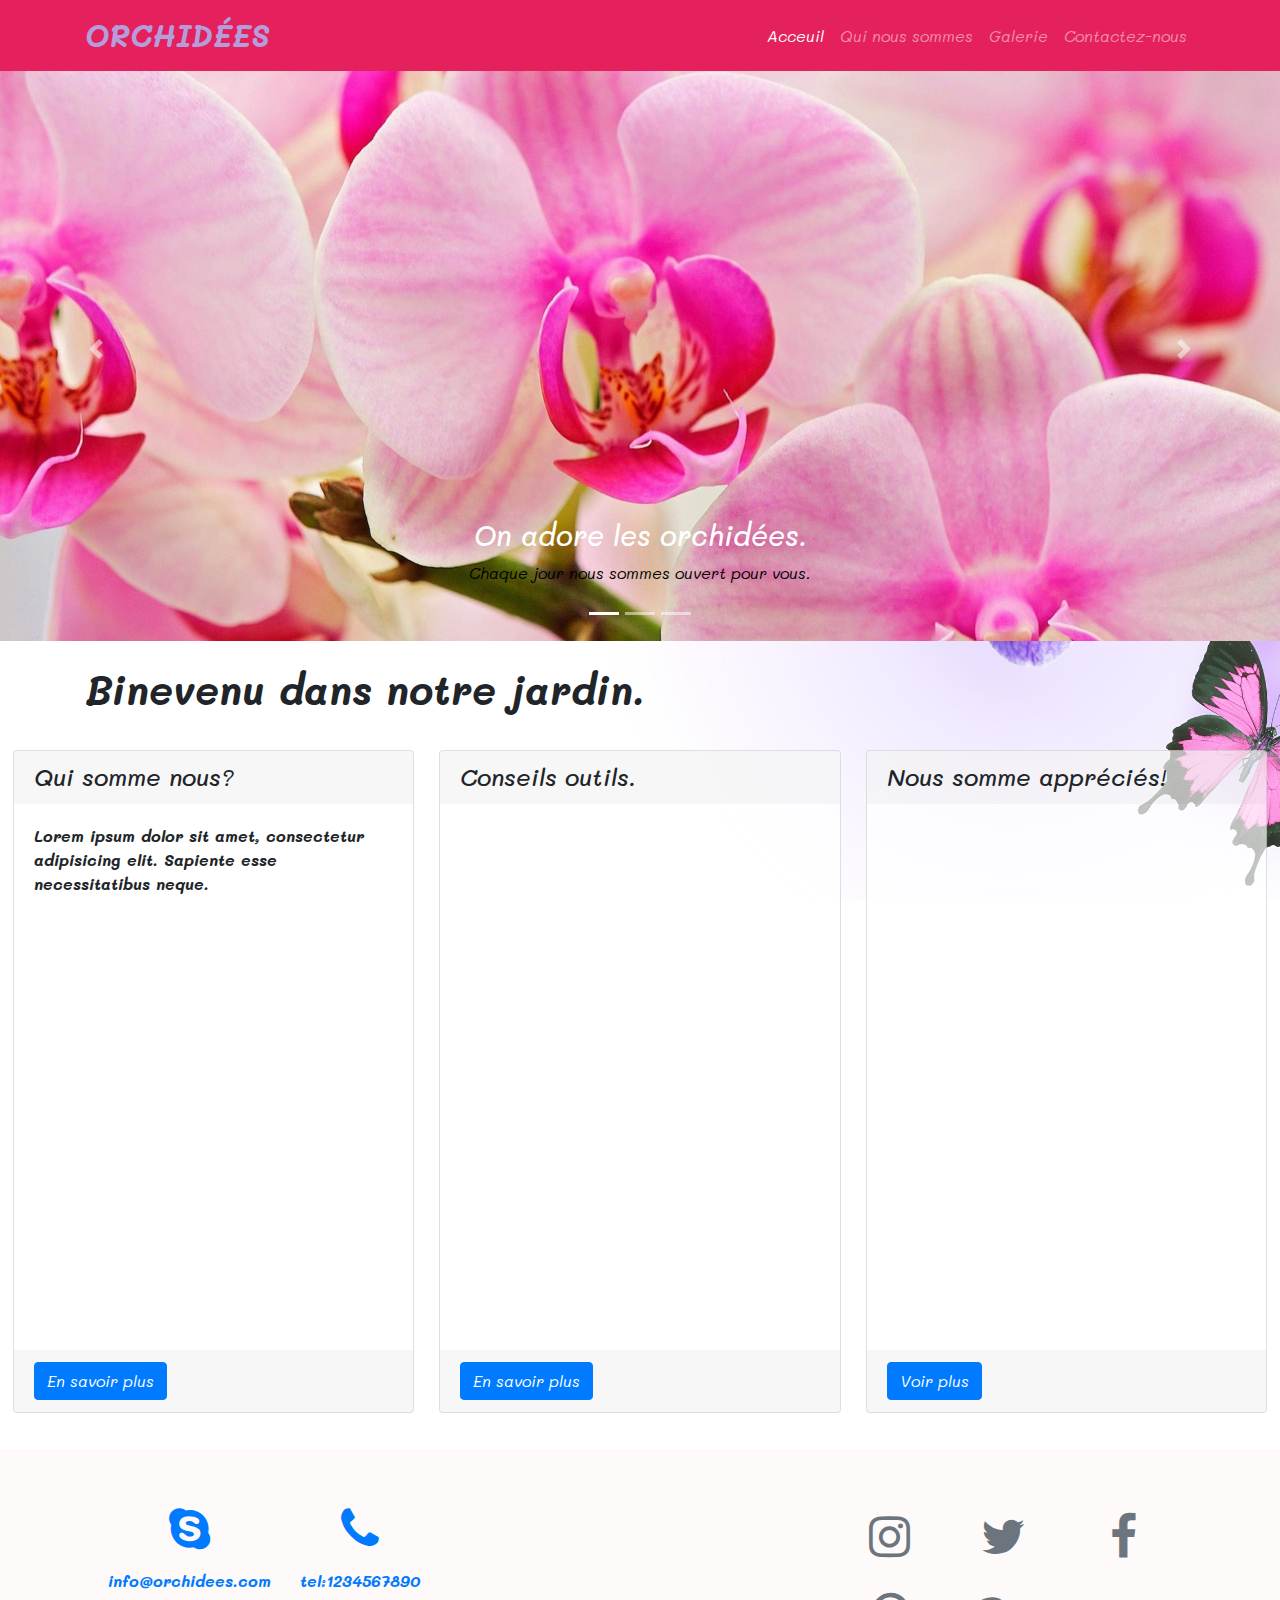
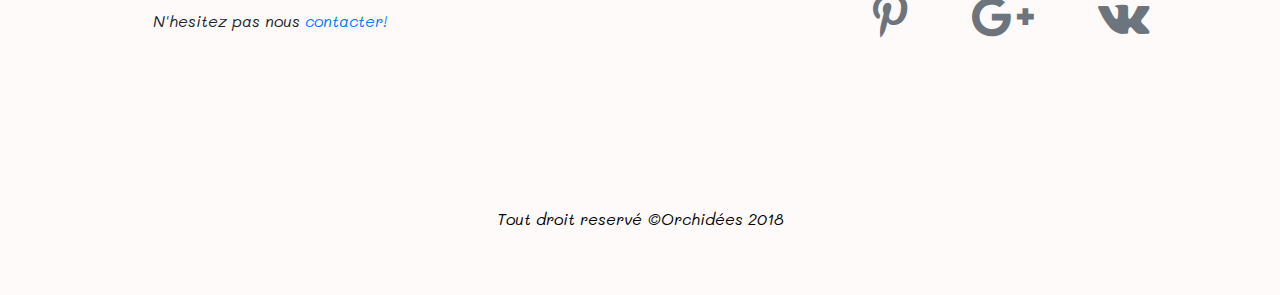
==== index.html @ 9799e20a "ajoute le footer" ====
<!DOCTYPE html>
<html>

<head>
    <meta charset="utf-8" />
    <meta http-equiv="X-UA-Compatible" content="IE=edge">
    <meta name="viewport" content="width=device-width, initial-scale=1">
    <title>Acceuil</title>
    <link rel="shortcut icon" href="images/icon_orchidee.png" type="image/x-icon" />
    <link rel="stylesheet" type="text/css" media="screen" href="libraries/bootstrap/css/bootstrap.min.css">
    <link href="https://fonts.googleapis.com/css?family=Mali" rel="stylesheet">
    <link rel="stylesheet" href="https://cdnjs.cloudflare.com/ajax/libs/font-awesome/4.7.0/css/font-awesome.min.css">
    <link rel="stylesheet" type="text/css" media="screen" href="style/main.css" />
    <!-- Bootstrap core JavaScript -->
    <script src="libraries/jquery/jquery.min.js"></script>
    <script src="libraries/bootstrap/js/bootstrap.bundle.min.js"></script>
</head>

<body>
<!-- menu -->
<nav class="navbar fixed-top navbar-expand-lg navbar-dark fixed-top main-menu">
    <div class="container">
        <a class="navbar-brand" href="index.html"><em><strong class="logo orchidees-color-text">ORCHIDÉES</strong></em></a>
        <button class="navbar-toggler navbar-toggler-right" type="button" data-toggle="collapse" data-target="#navbarResponsive"
                aria-controls="navbarResponsive" aria-expanded="false" aria-label="Toggle navigation">
            <span class="navbar-toggler-icon"></span>
        </button>
        <div class="collapse navbar-collapse" id="navbarResponsive">
            <ul class="navbar-nav ml-auto">
                <li class="nav-item">
                    <a class="nav-link active" href="index.html" title="Acceuil">Acceuil</a>
                </li>
                <li class="nav-item">
                    <a class="nav-link" href="about.html" title="Qui nous sommes">Qui nous sommes</a>
                </li>
                <li class="nav-item">
                    <a class="nav-link" href="portofolio.html" title="Galerie">Galerie</a>
                </li>
                <li class="nav-item">
                    <a class="nav-link" href="contactus.html" title="Contactez-nous">Contactez-nous</a>
                </li>
            </ul>
        </div>
    </div>
</nav>

<header>
    <div id="carouselExampleIndicators" class="carousel slide" data-ride="carousel">
        <ol class="carousel-indicators">
            <li data-target="#carouselExampleIndicators" data-slide-to="0" class="active"></li>
            <li data-target="#carouselExampleIndicators" data-slide-to="1"></li>
            <li data-target="#carouselExampleIndicators" data-slide-to="2"></li>
        </ol>
        <div class="carousel-inner" role="listbox">
            <!-- Slide One - Set the background image for this slide in the line below -->
            <div class="carousel-item active" style="background-image: url('images/carousel_1.jpg')">
                <div class="carousel-caption d-none d-md-block">
                    <h3>On adore les orchidées.</h3>
                    <p class="black-text">Chaque jour nous sommes ouvert pour vous.</p>
                </div>
            </div>
            <!-- Slide Two - Set the background image for this slide in the line below -->
            <div class="carousel-item" style="background-image: url('images/carousel_2.jpg')">
                <div class="carousel-caption d-none d-md-block">
                    <h3>On adore le blanc.</h3>
                    <p class="black-text">Pour la sagesse.</p>
                </div>
            </div>
            <!-- Slide Three - Set the background image for this slide in the line below -->
            <div class="carousel-item" style="background-image: url('images/carousel_3.jpg')">
                <div class="carousel-caption d-none d-md-block">
                    <h3>On adore les couleurs</h3>
                    <p class="black-text">On aime nos clients.</p>
                </div>
            </div>
        </div>
        <a class="carousel-control-prev" href="#carouselExampleIndicators" role="button" data-slide="prev">
            <span class="carousel-control-prev-icon" aria-hidden="true"></span>
            <span class="sr-only">Retourner</span>
        </a>
        <a class="carousel-control-next" href="#carouselExampleIndicators" role="button" data-slide="next">
            <span class="carousel-control-next-icon" aria-hidden="true"></span>
            <span class="sr-only">Avancer</span>
        </a>
    </div>
</header>

<!-- Page Content -->
<div class="container">
    <h1 class="my-4"><strong>Binevenu dans notre jardin.</strong></h1>
</div>

<div class="row-container">
    <div class="col-xs-12 col-md-4 padding-1">
        <div class="card h-100">
            <h4 class="card-header border-0">Qui somme nous?</h4>
            <div class="card-body">
                <p class="card-text">Lorem ipsum dolor sit amet, consectetur adipisicing elit. Sapiente esse
                    necessitatibus neque.</p>
            </div>
            <div class="card-footer border-0">
                <a href="/about.html" class="btn btn-primary" title="En savoir plus">En savoir plus</a>
            </div>
        </div>
    </div>
    <div class="col-xs-12 col-md-4 padding-1">
        <div class="card h-100">
            <h4 class="card-header border-0">Conseils outils.</h4>
            <div class="card-body">

            </div>
            <div class="card-footer border-0">
                <a href="/contacus.html" class="btn btn-primary" title="En savoir plus">En savoir plus</a>
            </div>
        </div>
    </div>
    <div class="col-xs-12 col-md-4 padding-1">
        <div class="card h-100">
            <h4 class="card-header border-0">Nous somme appréciés!</h4>
            <div class="card-body facebook-post-containern">
                <iframe src="https://www.facebook.com/plugins/page.php?href=https%3A%2F%2Fwww.facebook.com%2Fisimtl&tabs=timeline&width=340&height=500&small_header=false&adapt_container_width=true&hide_cover=false&show_facepile=true&appId=256505721730609"
                        width="340" height="500" style="border:none;overflow:hidden" scrolling="no" frameborder="0"
                        allowTransparency="true" allow="encrypted-media"></iframe>
            </div>
            <div class="card-footer border-0">
                <a href="https://www.facebook.com/isimtl" class="btn btn-primary" target="_blank" title="Lien vers facebook.com ISI">Voir
                    plus</a>
            </div>
        </div>
    </div>
</div>

<br />

<!-- Footer -->
<footer class="py-5">
    <div class="container">
        <div class="row-container">
            <div class="col-xs-12 col-md-4">
                <div class="row m-auto">
                    <table class="w-100 m-auto">
                        <tbody>
                        <tr>
                            <td class="w-50 text-center p-2">
                                <a href="skype:+1234567890?call" title="Appler Skype">
                                    <i class="fa fa-skype fa-3x" aria-hidden="true"></i>
                                    </a>
                            </td>
                            <td class="w-50 text-center p-2">
                                <a href="callto://+1234567890?call" title="1234567890">
                                    <i class="fa fa-phone fa-3x" aria-hidden="true"></i>
                                </a>
                            </td>
                        </tr>
                        <tr>
                            <td class="col-4 text-center p-2">
                                <a href="mailto://info@orchidee.com" title="info@orchidees.com"><strong>info@orchidees.com</strong></a>
                            </td>
                            <td class="col-4 text-center p-2">
                                <a href="callto://+1234567890?call" title="1234567890"><strong>tel:1234567890</strong></a>
                            </td>
                        </tr>
                        <tr>
                            <td class="col-4 text-center p-2" colspan="2">
                                <p>N'hesitez pas nous <a href="/concatcus.html" title="Contactez-nous">contacter!</a></p>
                            </td>
                        </tr>
                        </tbody>
                    </table>
                    </div>
            </div>
            <div class="col-xs-12 col-md-4">
                <div class="col-xs-12">
                    <iframe width="100%" height="300px" frameborder="0" scrolling="no" marginheight="0" marginwidth="0"
                            src="http://maps.google.com/maps?hl=en&amp;ie=UTF8&amp;ll=45.5440916,-95.677068&amp;spn=56.506174,-73.6424363&amp;t=m&amp;z=4&amp;output=embed"></iframe>
                </div>
            </div>
            <div class="col-xs-12 col-md-4">
                <div class="row m-auto">
                    <table class="w-100 m-auto">
                        <tbody>
                        <tr>
                            <td class="w-30 text-center p-3">
                                <a href="#"><i class="fa fa-instagram fa-3x text-secondary" aria-hidden="true"></i></a>
                            </td>
                            <td class="w-30 text-center p-3">
                                <a href="#"><i class="fa fa-twitter fa-3x text-secondary" aria-hidden="true"></i></a>
                            </td>
                            <td class="w-30 text-center p-3">
                                <a href="#"><i class="fa fa-facebook fa-3x text-secondary" aria-hidden="true"></i></a>
                            </td>
                        </tr>
                        <tr>
                            <td class="w-30 text-center p-3">
                                <a href="#"><i class="fa fa-pinterest-p fa-3x text-secondary" aria-hidden="true"></i></a>
                            </td>
                            <td class="w-30 text-center p-3">
                                <a href="#"><i class="fa fa-google-plus fa-3x text-secondary" aria-hidden="true"></i></a>
                            </td>
                            <td class="w-30 text-center p-3">
                                <a href="#"><i class="fa fa-vk fa-3x text-secondary" aria-hidden="true"></i></a>
                            </td>
                        </tr>
                        </tbody>
                    </table>
                </div>
            </div>
            <div class="d-bloc text-center w-100 mt-1">
                <p class="black-text">Tout droit reservé &copy;Orchidées 2018</p>
            </div>

        </div>
    </div>
</footer>


</body>

</html>
---- style/main.css ----
.carousel-item {
	height: 65vh;
	min-height: 300px;
	background: no-repeat center center scroll;
	-webkit-background-size: cover;
	-moz-background-size: cover;
	-o-background-size: cover;
	background-size: cover;
}

.card {
	background-color: rgba(255, 255, 255, 0.69);
	background-clip: border-box;
	font-weight: bold;
	min-height: 400px;
}

.fb-page>span {
	min-height: 350px;
	width: 100% !important;
	height: 100% !important;
}

.fb_iframe_widget iframe {
	width: 100% !important;
	height: 100% !important;
}

/* .facebook-reviews-frame {
    border: none;
    overflow: hidden;
    width: 100%;
    max-height: 100%;
    min-height: 350px;
}

.facebook-post-container {
    position: relative;
    padding-bottom: 56.25%;
    padding-top: 35px;
    height: 0;
    overflow: hidden;
} */

body {
	padding-top: 54px;
	background: url(../images/background.jpg);
	background-repeat: no-repeat;
	background-attachment: fixed;
	background-size: cover;
	font-family: 'Mali', cursive;
	font-style: italic;
}

.logo {
	font-size: 1.5em;
}

.black-text {
	color: rgb(0, 0, 0) !important;
}

.orchidees-color-text {
	color: rgba(181, 156, 218) !important;
}

.main-menu {
	background-color: rgb(228, 32, 93)!important;
}

.menu-gap {
	height: 54px;
	display: block;
	border: 0;
	padding: 0;
}

.row-container {
	display: -ms-flexbox;
	display: flex;
	-ms-flex-wrap: wrap;
	flex-wrap: wrap;
	padding: 0;
	margin: 0;
}

.padding-1 {
	padding: 1%;
}

.padding-2 {
	padding: 2%;
}

.w-100 {
	width: 100%;
}

.h-100 {
	height: 100%;
}

.w-100vw {
	width: 100vw;
}

.h-100vh {
	height: 100vh;
}

footer {
	background: rgb(255, 250, 250);
}

@media (min-width: 992px) {
	body {
		padding-top: 56px;
	}
}

/*
@media(max-width: 760px) {
    .logo {
        font-size: 0.9em;
    }
} */
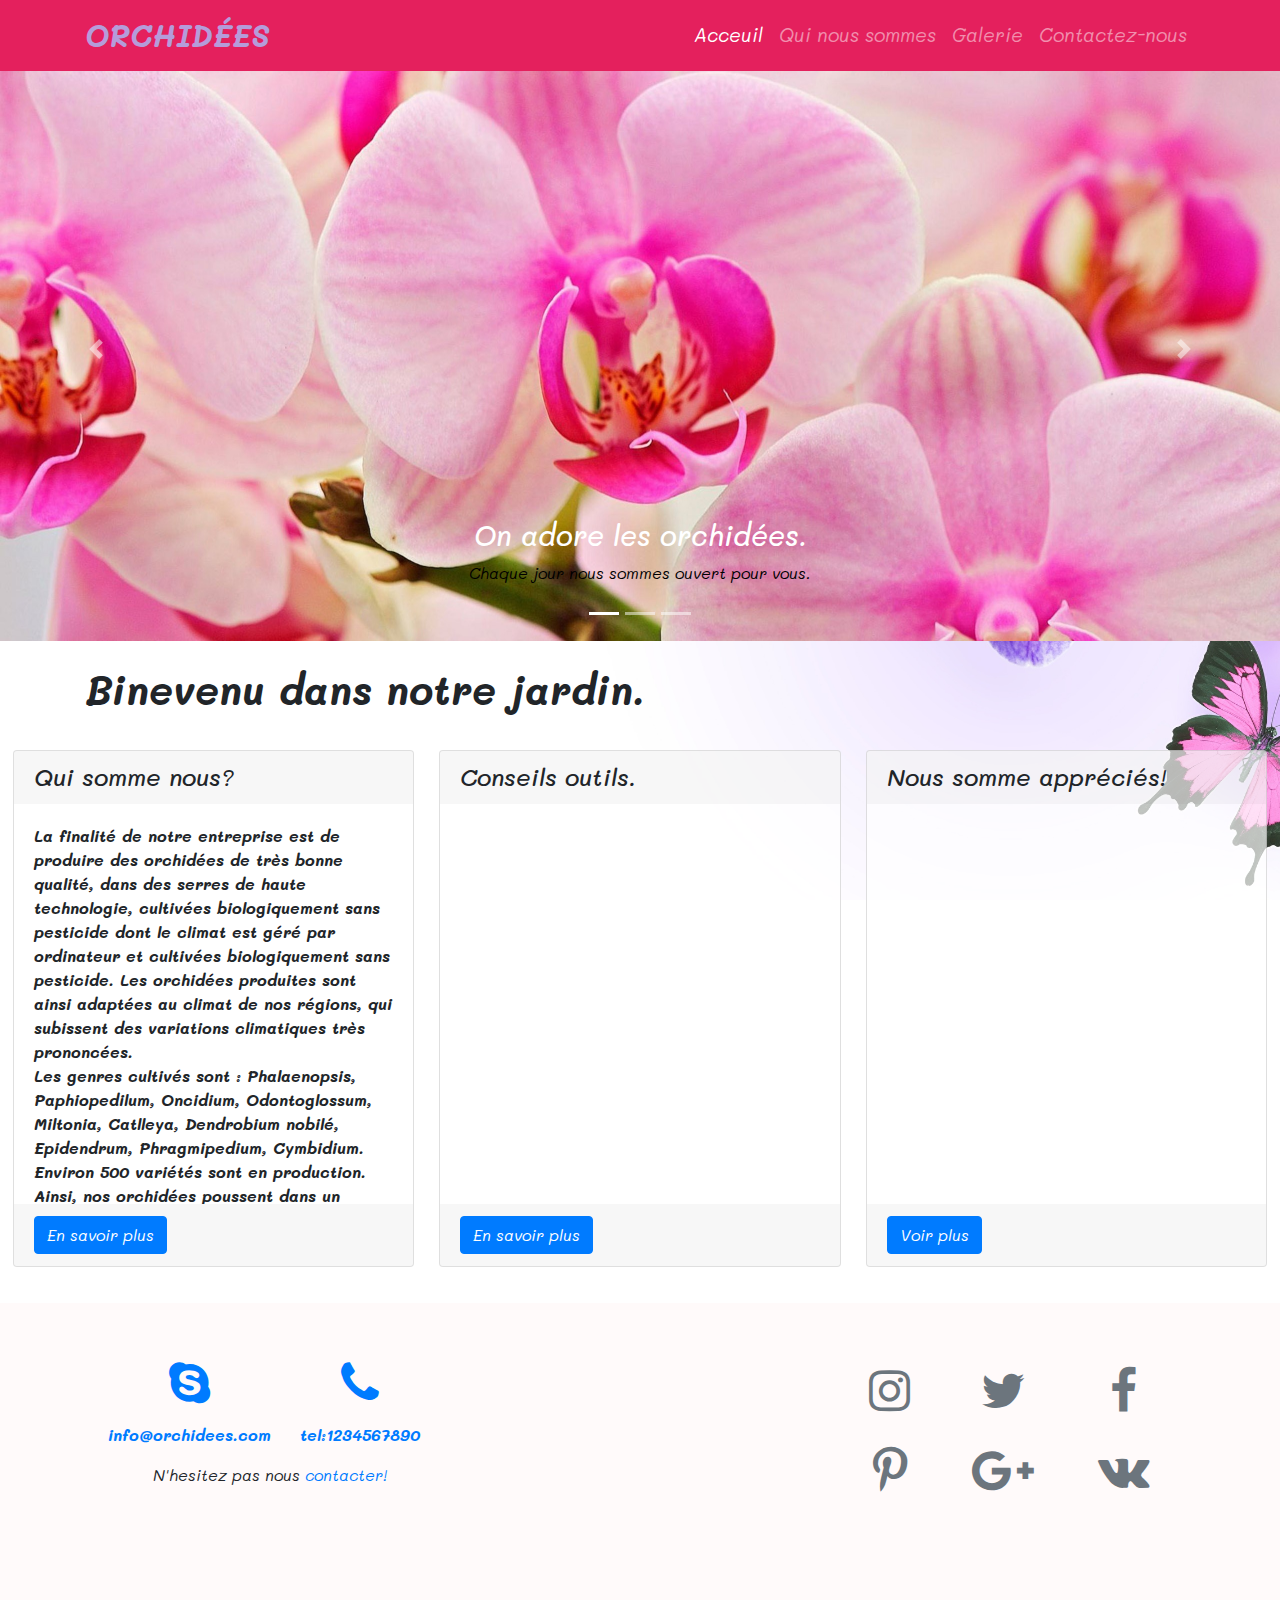
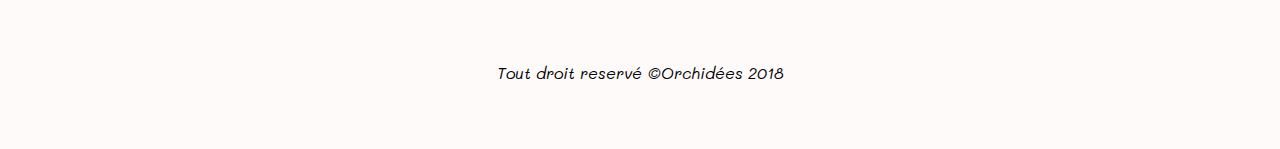
==== commit 76e4071a: "j'ai fixe le qui somme nous et conseils outil" ====
--- a/index.html
+++ b/index.html
@@ -8,8 +8,6 @@
     <title>Acceuil</title>
     <link rel="shortcut icon" href="images/icon_orchidee.png" type="image/x-icon" />
     <link rel="stylesheet" type="text/css" media="screen" href="libraries/bootstrap/css/bootstrap.min.css">
-    <link href="https://fonts.googleapis.com/css?family=Mali" rel="stylesheet">
-    <link rel="stylesheet" href="https://cdnjs.cloudflare.com/ajax/libs/font-awesome/4.7.0/css/font-awesome.min.css">
     <link rel="stylesheet" type="text/css" media="screen" href="style/main.css" />
     <!-- Bootstrap core JavaScript -->
     <script src="libraries/jquery/jquery.min.js"></script>
@@ -95,11 +93,13 @@
         <div class="card h-100">
             <h4 class="card-header border-0">Qui somme nous?</h4>
             <div class="card-body">
-                <p class="card-text">Lorem ipsum dolor sit amet, consectetur adipisicing elit. Sapiente esse
-                    necessitatibus neque.</p>
+                <p class="card-text">La finalité de notre entreprise est de produire des orchidées de très bonne qualité, dans des serres de haute technologie, cultivées biologiquement sans pesticide dont le climat est géré par ordinateur et cultivées biologiquement sans pesticide. Les orchidées produites sont ainsi adaptées au climat de nos régions, qui subissent des variations climatiques très prononcées.
+                    <br> Les genres cultivés sont : Phalaenopsis, Paphiopedilum, Oncidium, Odontoglossum, Miltonia, Catlleya, Dendrobium nobilé, Epidendrum, Phragmipedium, Cymbidium. Environ 500 variétés sont en production.
+                    <br>Ainsi, nos orchidées poussent dans un environnement sain, sans risque d'incommoder les amateurs d'orchidées.
+                    </p>
             </div>
             <div class="card-footer border-0">
-                <a href="/about.html" class="btn btn-primary" title="En savoir plus">En savoir plus</a>
+                <a href="about.html" class="btn btn-primary" title="En savoir plus">En savoir plus</a>
             </div>
         </div>
     </div>
@@ -107,10 +107,21 @@
         <div class="card h-100">
             <h4 class="card-header border-0">Conseils outils.</h4>
             <div class="card-body">
-
+                <div class="embed-responsive embed-responsive-16by9 mb-4">
+                    <iframe class="embed-responsive-item" src="https://www.youtube.com/watch?v=PMBYLusTFUI"
+                            allowfullscreen></iframe>
+            </div>
+                <div class="embed-responsive embed-responsive-16by9 mb-4">
+                <iframe class="embed-responsive-item" src="https://www.youtube.com/watch?v=7MwNvrkUzQ8"
+                        allowfullscreen></iframe>
+            </div>
+                <div class="embed-responsive embed-responsive-16by9 mb-4">
+                <iframe class="embed-responsive-item" src="https://www.youtube.com/watch?v=1MWnPilJ0kM"
+                        allowfullscreen></iframe>
+            </div>
             </div>
             <div class="card-footer border-0">
-                <a href="/contacus.html" class="btn btn-primary" title="En savoir plus">En savoir plus</a>
+                <a href="contactus.html" class="btn btn-primary" title="En savoir plus">En savoir plus</a>
             </div>
         </div>
     </div>
--- a/style/main.css
+++ b/style/main.css
@@ -1,3 +1,5 @@
+@import url(https://fonts.googleapis.com/css?family=Mali);
+@import url(https://cdnjs.cloudflare.com/ajax/libs/font-awesome/4.7.0/css/font-awesome.min.css);
 .carousel-item {
 	height: 65vh;
 	min-height: 300px;
@@ -14,17 +16,11 @@
 	font-weight: bold;
 	min-height: 400px;
 }
-
-.fb-page>span {
-	min-height: 350px;
-	width: 100% !important;
-	height: 100% !important;
+.card-body {
+    max-height: 400px;
+    overflow: scroll;
 }
 
-.fb_iframe_widget iframe {
-	width: 100% !important;
-	height: 100% !important;
-}
 
 /* .facebook-reviews-frame {
     border: none;
@@ -61,7 +57,7 @@
 }
 
 .orchidees-color-text {
-	color: rgba(181, 156, 218) !important;
+	color: rgba(181, 156, 218 ) !important;
 }
 
 .main-menu {
@@ -107,6 +103,13 @@
 .h-100vh {
 	height: 100vh;
 }
+.nav-link {
+    font-size: 1.2rem;
+}
+
+.overflow-auto {
+    overflow: auto;
+}
 
 footer {
 	background: rgb(255, 250, 250);
@@ -117,10 +120,19 @@
 		padding-top: 56px;
 	}
 }
+@media(max-width: 760px) {
+    .nav-link {
+        font-size: 1.4rem;
+    }
+}
+/*page de portofolio*/
+.portfolio-item {
+    margin-bottom: 30px;
+}
 
-/*
-@media(max-width: 760px) {
-    .logo {
-        font-size: 0.9em;
-    }
-} */+.portfolio-item img {
+    height: 200px;
+}
+
+
+
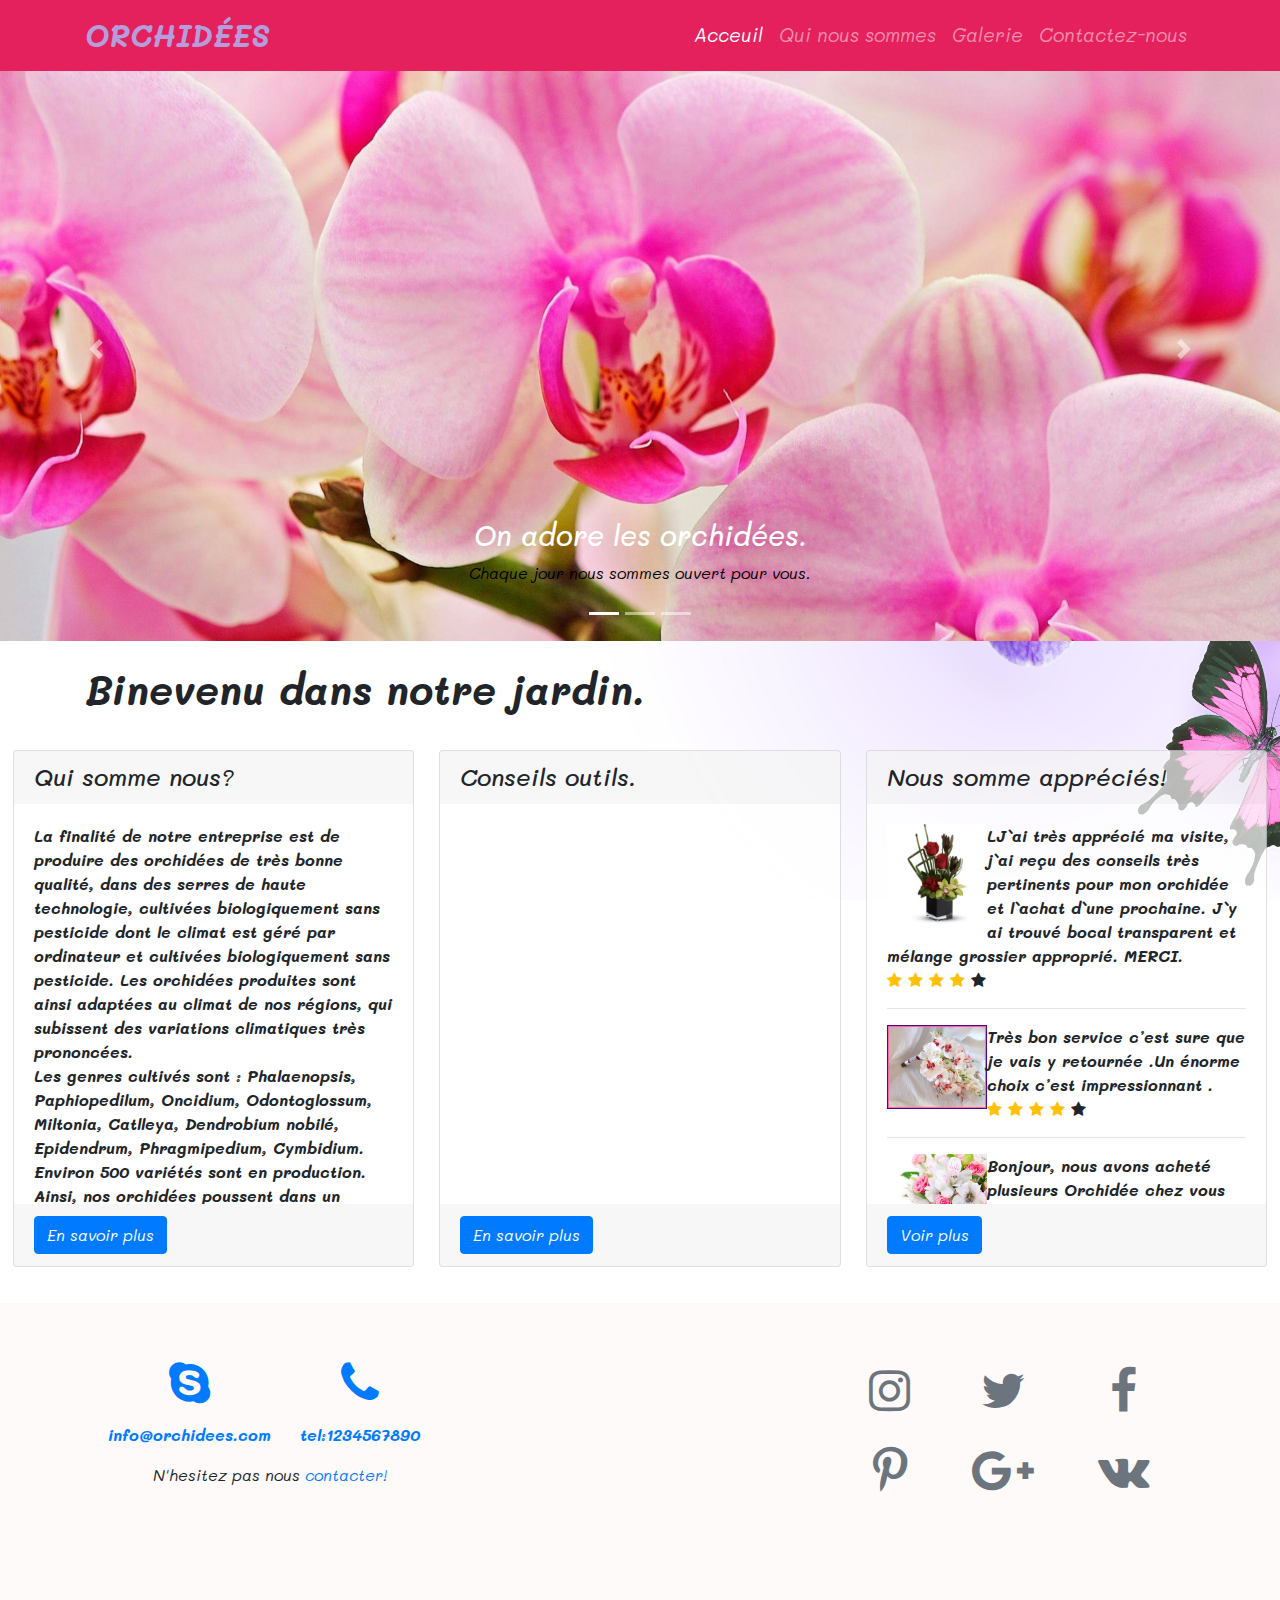
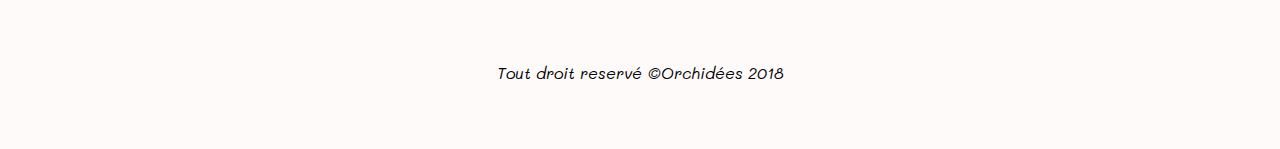
==== commit 2167b423: "j'ai ajoute dans le index nous somme apprecies" ====
--- a/index.html
+++ b/index.html
@@ -2,13 +2,13 @@
 <html>
 
 <head>
-    <meta charset="utf-8" />
+    <meta charset="utf-8"/>
     <meta http-equiv="X-UA-Compatible" content="IE=edge">
     <meta name="viewport" content="width=device-width, initial-scale=1">
     <title>Acceuil</title>
-    <link rel="shortcut icon" href="images/icon_orchidee.png" type="image/x-icon" />
+    <link rel="shortcut icon" href="images/icon_orchidee.png" type="image/x-icon"/>
     <link rel="stylesheet" type="text/css" media="screen" href="libraries/bootstrap/css/bootstrap.min.css">
-    <link rel="stylesheet" type="text/css" media="screen" href="style/main.css" />
+    <link rel="stylesheet" type="text/css" media="screen" href="style/main.css"/>
     <!-- Bootstrap core JavaScript -->
     <script src="libraries/jquery/jquery.min.js"></script>
     <script src="libraries/bootstrap/js/bootstrap.bundle.min.js"></script>
@@ -19,7 +19,8 @@
 <nav class="navbar fixed-top navbar-expand-lg navbar-dark fixed-top main-menu">
     <div class="container">
         <a class="navbar-brand" href="index.html"><em><strong class="logo orchidees-color-text">ORCHIDÉES</strong></em></a>
-        <button class="navbar-toggler navbar-toggler-right" type="button" data-toggle="collapse" data-target="#navbarResponsive"
+        <button class="navbar-toggler navbar-toggler-right" type="button" data-toggle="collapse"
+                data-target="#navbarResponsive"
                 aria-controls="navbarResponsive" aria-expanded="false" aria-label="Toggle navigation">
             <span class="navbar-toggler-icon"></span>
         </button>
@@ -93,10 +94,17 @@
         <div class="card h-100">
             <h4 class="card-header border-0">Qui somme nous?</h4>
             <div class="card-body">
-                <p class="card-text">La finalité de notre entreprise est de produire des orchidées de très bonne qualité, dans des serres de haute technologie, cultivées biologiquement sans pesticide dont le climat est géré par ordinateur et cultivées biologiquement sans pesticide. Les orchidées produites sont ainsi adaptées au climat de nos régions, qui subissent des variations climatiques très prononcées.
-                    <br> Les genres cultivés sont : Phalaenopsis, Paphiopedilum, Oncidium, Odontoglossum, Miltonia, Catlleya, Dendrobium nobilé, Epidendrum, Phragmipedium, Cymbidium. Environ 500 variétés sont en production.
-                    <br>Ainsi, nos orchidées poussent dans un environnement sain, sans risque d'incommoder les amateurs d'orchidées.
-                    </p>
+                <p class="card-text">La finalité de notre entreprise est de produire des orchidées de très bonne
+                    qualité, dans des serres de haute technologie, cultivées biologiquement sans pesticide dont le
+                    climat est géré par ordinateur et cultivées biologiquement sans pesticide. Les orchidées produites
+                    sont ainsi adaptées au climat de nos régions, qui subissent des variations climatiques très
+                    prononcées.
+                    <br> Les genres cultivés sont : Phalaenopsis, Paphiopedilum, Oncidium, Odontoglossum, Miltonia,
+                    Catlleya, Dendrobium nobilé, Epidendrum, Phragmipedium, Cymbidium. Environ 500 variétés sont en
+                    production.
+                    <br>Ainsi, nos orchidées poussent dans un environnement sain, sans risque d'incommoder les amateurs
+                    d'orchidées.
+                </p>
             </div>
             <div class="card-footer border-0">
                 <a href="about.html" class="btn btn-primary" title="En savoir plus">En savoir plus</a>
@@ -110,15 +118,15 @@
                 <div class="embed-responsive embed-responsive-16by9 mb-4">
                     <iframe class="embed-responsive-item" src="https://www.youtube.com/watch?v=PMBYLusTFUI"
                             allowfullscreen></iframe>
-            </div>
+                </div>
                 <div class="embed-responsive embed-responsive-16by9 mb-4">
-                <iframe class="embed-responsive-item" src="https://www.youtube.com/watch?v=7MwNvrkUzQ8"
-                        allowfullscreen></iframe>
-            </div>
+                    <iframe class="embed-responsive-item" src="https://www.youtube.com/watch?v=7MwNvrkUzQ8"
+                            allowfullscreen></iframe>
+                </div>
                 <div class="embed-responsive embed-responsive-16by9 mb-4">
-                <iframe class="embed-responsive-item" src="https://www.youtube.com/watch?v=1MWnPilJ0kM"
-                        allowfullscreen></iframe>
-            </div>
+                    <iframe class="embed-responsive-item" src="https://www.youtube.com/watch?v=1MWnPilJ0kM"
+                            allowfullscreen></iframe>
+                </div>
             </div>
             <div class="card-footer border-0">
                 <a href="contactus.html" class="btn btn-primary" title="En savoir plus">En savoir plus</a>
@@ -129,19 +137,110 @@
         <div class="card h-100">
             <h4 class="card-header border-0">Nous somme appréciés!</h4>
             <div class="card-body facebook-post-containern">
-                <iframe src="https://www.facebook.com/plugins/page.php?href=https%3A%2F%2Fwww.facebook.com%2Fisimtl&tabs=timeline&width=340&height=500&small_header=false&adapt_container_width=true&hide_cover=false&show_facepile=true&appId=256505721730609"
-                        width="340" height="500" style="border:none;overflow:hidden" scrolling="no" frameborder="0"
-                        allowTransparency="true" allow="encrypted-media"></iframe>
+                <p>
+                    <img class="float-left" src="images/project_12.jpg" width="100">
+                    LJ`ai très apprécié ma visite, j`ai reçu des conseils très pertinents pour mon orchidée et l`achat d`une prochaine. J`y ai trouvé bocal transparent et mélange grossier approprié. MERCI.
+                    <br/>
+                    <span class="fa fa-star text-warning checked"></span>
+                    <span class="fa fa-star text-warning checked"></span>
+                    <span class="fa fa-star text-warning checked"></span>
+                    <span class="fa fa-star text-warning checked"></span>
+                    <span class="fa fa-star"></span>
+                </p>
+                <hr/>
+                <p>
+                    <img class="float-left" src="images/project_7.jpg" width="100">
+                    Très bon service c’est sure que je vais y retournée .Un énorme choix c’est impressionnant .
+                    <br/>
+                    <span class="fa fa-star text-warning checked"></span>
+                    <span class="fa fa-star text-warning checked"></span>
+                    <span class="fa fa-star text-warning checked"></span>
+                    <span class="fa fa-star text-warning checked"></span>
+                    <span class="fa fa-star"></span>
+                </p>
+                <hr/>
+                <p>
+                    <img class="float-left" src="images/project_5.jpg" width="100">
+                    Bonjour, nous avons acheté plusieurs Orchidée chez vous et elle se porte à merveille . Mais j'aimerais savoir comment nettoyer leur feuille... svp Merci
+                    <br/>
+                    <span class="fa fa-star text-warning checked"></span>
+                    <span class="fa fa-star text-warning checked"></span>
+                    <span class="fa fa-star text-warning checked"></span>
+                    <span class="fa fa-star text-warning checked"></span>
+                    <span class="fa fa-star"></span>
+                </p>
+                <hr/>
+                <p>
+                    <img class="float-left" src="images/project_1.jpg" width="100">
+                    Le Lorem Ipsum est simplement du faux texte employé dans la composition et la mise en page
+                    avant impression. Le Lorem
+                    Ipsum est le faux texte standard de l'imprimerie depuis les années 1500, quand un imprimeur
+                    anonyme assembla ensemble
+                    <br/>
+                    <span class="fa fa-star text-warning checked"></span>
+                    <span class="fa fa-star text-warning checked"></span>
+                    <span class="fa fa-star text-warning checked"></span>
+                    <span class="fa fa-star text-warning checked"></span>
+                    <span class="fa fa-star"></span>
+                </p>
+                <hr/>
+                <p>
+                    <img class="float-left" src="images/project_4.jpg" width="100">
+                    Le Lorem Ipsum est simplement du faux texte employé dans la composition et la mise en page
+                    avant impression. Le Lorem
+                    Ipsum est le faux texte standard de l'imprimerie depuis les années 1500, quand un imprimeur
+                    anonyme assembla ensemble
+                    <br/>
+                    <span class="fa fa-star text-warning checked"></span>
+                    <span class="fa fa-star text-warning checked"></span>
+                    <span class="fa fa-star text-warning checked"></span>
+                    <span class="fa fa-star text-warning checked"></span>
+                    <span class="fa fa-star"></span>
+                </p>
+                <hr/>
+                <p>
+                    <img class="float-left" src="images/project_3.jpg" width="100">
+                    Le Lorem Ipsum est simplement du faux texte employé dans la composition et la mise en page
+                    avant impression. Le Lorem
+                    Ipsum est le faux texte standard de l'imprimerie depuis les années 1500, quand un imprimeur
+                    anonyme assembla ensemble
+                    <br/>
+                    <span class="fa fa-star text-warning checked"></span>
+                    <span class="fa fa-star text-warning checked"></span>
+                    <span class="fa fa-star text-warning checked"></span>
+                    <span class="fa fa-star text-warning checked"></span>
+                    <span class="fa fa-star"></span>
+                </p>
+                <hr/>
+                <p>
+                    <img class="float-left" src="images/project_9.jpg" width="100">
+                    Le Lorem Ipsum est simplement du faux texte employé dans la composition et la mise en page
+                    avant impression. Le Lorem
+                    Ipsum est le faux texte standard de l'imprimerie depuis les années 1500, quand un imprimeur
+                    anonyme assembla ensemble
+                    <br/>
+                    <span class="fa fa-star text-warning checked"></span>
+                    <span class="fa fa-star text-warning checked"></span>
+                    <span class="fa fa-star text-warning checked"></span>
+                    <span class="fa fa-star text-warning checked"></span>
+                    <span class="fa fa-star"></span>
+                </p>
+                <hr/>
+
             </div>
             <div class="card-footer border-0">
-                <a href="https://www.facebook.com/isimtl" class="btn btn-primary" target="_blank" title="Lien vers facebook.com ISI">Voir
+                <a href="https://www.facebook.com/isimtl" class="btn btn-primary" target="_blank"
+                   title="Lien vers facebook.com ISI">Voir
                     plus</a>
             </div>
         </div>
     </div>
 </div>
-
-<br />
+<td class="w-50 text-center p-2">
+
+</td>
+
+<br/>
 
 <!-- Footer -->
 <footer class="py-5">
@@ -155,7 +254,7 @@
                             <td class="w-50 text-center p-2">
                                 <a href="skype:+1234567890?call" title="Appler Skype">
                                     <i class="fa fa-skype fa-3x" aria-hidden="true"></i>
-                                    </a>
+                                </a>
                             </td>
                             <td class="w-50 text-center p-2">
                                 <a href="callto://+1234567890?call" title="1234567890">
@@ -168,17 +267,19 @@
                                 <a href="mailto://info@orchidee.com" title="info@orchidees.com"><strong>info@orchidees.com</strong></a>
                             </td>
                             <td class="col-4 text-center p-2">
-                                <a href="callto://+1234567890?call" title="1234567890"><strong>tel:1234567890</strong></a>
+                                <a href="callto://+1234567890?call"
+                                   title="1234567890"><strong>tel:1234567890</strong></a>
                             </td>
                         </tr>
                         <tr>
                             <td class="col-4 text-center p-2" colspan="2">
-                                <p>N'hesitez pas nous <a href="/concatcus.html" title="Contactez-nous">contacter!</a></p>
+                                <p>N'hesitez pas nous <a href="/concatcus.html" title="Contactez-nous">contacter!</a>
+                                </p>
                             </td>
                         </tr>
                         </tbody>
                     </table>
-                    </div>
+                </div>
             </div>
             <div class="col-xs-12 col-md-4">
                 <div class="col-xs-12">
@@ -203,10 +304,12 @@
                         </tr>
                         <tr>
                             <td class="w-30 text-center p-3">
-                                <a href="#"><i class="fa fa-pinterest-p fa-3x text-secondary" aria-hidden="true"></i></a>
-                            </td>
-                            <td class="w-30 text-center p-3">
-                                <a href="#"><i class="fa fa-google-plus fa-3x text-secondary" aria-hidden="true"></i></a>
+                                <a href="#"><i class="fa fa-pinterest-p fa-3x text-secondary"
+                                               aria-hidden="true"></i></a>
+                            </td>
+                            <td class="w-30 text-center p-3">
+                                <a href="#"><i class="fa fa-google-plus fa-3x text-secondary"
+                                               aria-hidden="true"></i></a>
                             </td>
                             <td class="w-30 text-center p-3">
                                 <a href="#"><i class="fa fa-vk fa-3x text-secondary" aria-hidden="true"></i></a>
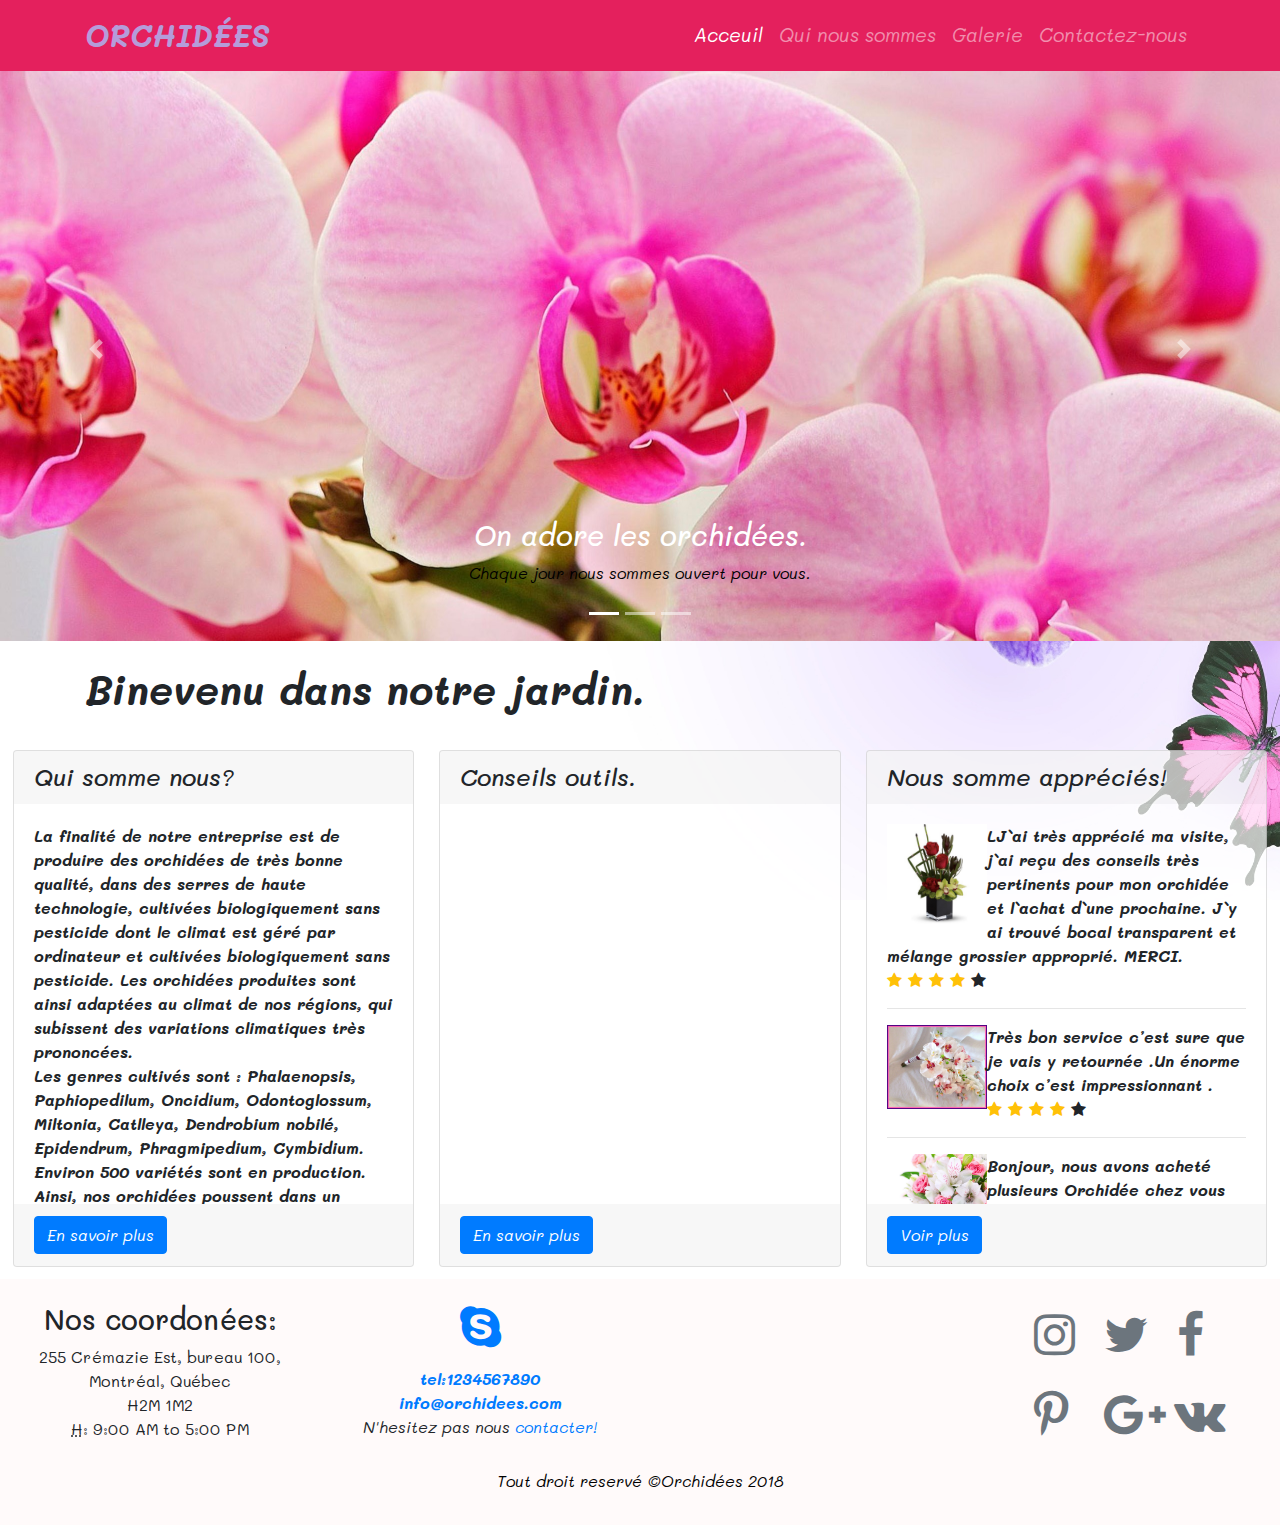
==== commit ae6830bf: "changer le footer sur le index" ====
--- a/index.html
+++ b/index.html
@@ -240,91 +240,80 @@
 
 </td>
 
-<br/>
-
 <!-- Footer -->
-<footer class="py-5">
-    <div class="container">
+<footer class="py-3">
+    <div class="w-100">
         <div class="row-container">
-            <div class="col-xs-12 col-md-4">
+        <div class="col-xs-12 col-sm-6 col-lg-3">
+            <div class="row m-auto">
+                <div class="w-100 text-center p-2">
+                    <address>
+                        <h3>Nos coordonées:</h3>
+                        <p>
+                            255 Crémazie Est, bureau 100,
+                            <br /> Montréal, Québec
+                            <br />H2M 1M2
+                            <br />
+                            <abbr title="Heures">H</abbr>: 9:00 AM to 5:00 PM
+                        </p>
+                    </address>
+                </div>
+            </div>
+        </div>
+            <div class="col-xs-12 col-sm-6 col-lg-3">
+                <div class="w-100 m-auto text-center f-none">
+                    <div class="text-center p-2 d-inline-block">
+                        <a href="skype:+1234567890?call" title="Appler Skype">
+                            <i class="fa fa-skype fa-3x" aria-hidden="true"></i>
+                        </a>
+                    </div>
+                        <div class="text-center p-2 d-block">
+                            <a href="callto://+1234567890?call" title="1234567890"><strong>tel:1234567890</strong></a>
+                            <a class="d-block" href="mailto://info@orchidee.com" title="info@orchidees.com"><strong>info@orchidees.com</strong></a>
+                            <p>N'hesitez pas nous <a href="contactus.html" title="Contactez-nous">contacter!</a></p>
+                        </div>
+                    </div>
+                </div>
+            <div class="col-xs-12 col-sm-6 col-lg-3">
                 <div class="row m-auto">
-                    <table class="w-100 m-auto">
-                        <tbody>
-                        <tr>
-                            <td class="w-50 text-center p-2">
-                                <a href="skype:+1234567890?call" title="Appler Skype">
-                                    <i class="fa fa-skype fa-3x" aria-hidden="true"></i>
-                                </a>
-                            </td>
-                            <td class="w-50 text-center p-2">
-                                <a href="callto://+1234567890?call" title="1234567890">
-                                    <i class="fa fa-phone fa-3x" aria-hidden="true"></i>
-                                </a>
-                            </td>
-                        </tr>
-                        <tr>
-                            <td class="col-4 text-center p-2">
-                                <a href="mailto://info@orchidee.com" title="info@orchidees.com"><strong>info@orchidees.com</strong></a>
-                            </td>
-                            <td class="col-4 text-center p-2">
-                                <a href="callto://+1234567890?call"
-                                   title="1234567890"><strong>tel:1234567890</strong></a>
-                            </td>
-                        </tr>
-                        <tr>
-                            <td class="col-4 text-center p-2" colspan="2">
-                                <p>N'hesitez pas nous <a href="/concatcus.html" title="Contactez-nous">contacter!</a>
-                                </p>
-                            </td>
-                        </tr>
-                        </tbody>
-                    </table>
-                </div>
-            </div>
-            <div class="col-xs-12 col-md-4">
-                <div class="col-xs-12">
-                    <iframe width="100%" height="300px" frameborder="0" scrolling="no" marginheight="0" marginwidth="0"
-                            src="http://maps.google.com/maps?hl=en&amp;ie=UTF8&amp;ll=45.5440916,-95.677068&amp;spn=56.506174,-73.6424363&amp;t=m&amp;z=4&amp;output=embed"></iframe>
-                </div>
-            </div>
-            <div class="col-xs-12 col-md-4">
+                    <iframe id="gmap" width="100%" height="150px" frameborder="0" scrolling="no" marginheight="0"
+                            marginwidth="0" src="http://maps.google.com/maps?hl=en&amp;ie=UTF8&amp;ll=45.544091,-73.64243636&amp;&amp;t=m&amp;z=15&amp;output=embed"></iframe>
+                </div>
+            </div>
+                <!-- socials-->
+            <div class="col-xs-12 col-sm-6 col-lg-3">
                 <div class="row m-auto">
-                    <table class="w-100 m-auto">
-                        <tbody>
-                        <tr>
-                            <td class="w-30 text-center p-3">
+                    <div class="d-block container m-auto text-center">
+                        <div class="col-3 text-center p-3 d-inline-block">
                                 <a href="#"><i class="fa fa-instagram fa-3x text-secondary" aria-hidden="true"></i></a>
-                            </td>
-                            <td class="w-30 text-center p-3">
+                        </div>
+                            <div class="col-3 text-center p-3 d-inline-block">
                                 <a href="#"><i class="fa fa-twitter fa-3x text-secondary" aria-hidden="true"></i></a>
-                            </td>
-                            <td class="w-30 text-center p-3">
+                            </div>
+                            <div class="col-3 text-center p-3 d-inline-block">
                                 <a href="#"><i class="fa fa-facebook fa-3x text-secondary" aria-hidden="true"></i></a>
-                            </td>
-                        </tr>
-                        <tr>
-                            <td class="w-30 text-center p-3">
-                                <a href="#"><i class="fa fa-pinterest-p fa-3x text-secondary"
-                                               aria-hidden="true"></i></a>
-                            </td>
-                            <td class="w-30 text-center p-3">
-                                <a href="#"><i class="fa fa-google-plus fa-3x text-secondary"
-                                               aria-hidden="true"></i></a>
-                            </td>
-                            <td class="w-30 text-center p-3">
+                            </div>
+                        </div>
+                        <div class="d-block container m-auto text-center">
+                            <div class="col-3 text-center p-3 d-inline-block">
+                                <a href="#"><i class="fa fa-pinterest-p fa-3x text-secondary" aria-hidden="true"></i></a>
+                            </div>
+                            <div class="col-3 text-center p-3 d-inline-block">
+                                <a href="#"><i class="fa fa-google-plus fa-3x text-secondary" aria-hidden="true"></i></a>
+                            </div>
+                            <div class="col-3 text-center p-3 d-inline-block">
                                 <a href="#"><i class="fa fa-vk fa-3x text-secondary" aria-hidden="true"></i></a>
-                            </td>
-                        </tr>
-                        </tbody>
-                    </table>
-                </div>
-            </div>
+                            </div>
+                        </div>
+                    </div>
+                </div>
             <div class="d-bloc text-center w-100 mt-1">
                 <p class="black-text">Tout droit reservé &copy;Orchidées 2018</p>
             </div>
 
         </div>
     </div>
+    </div>
 </footer>
 
 
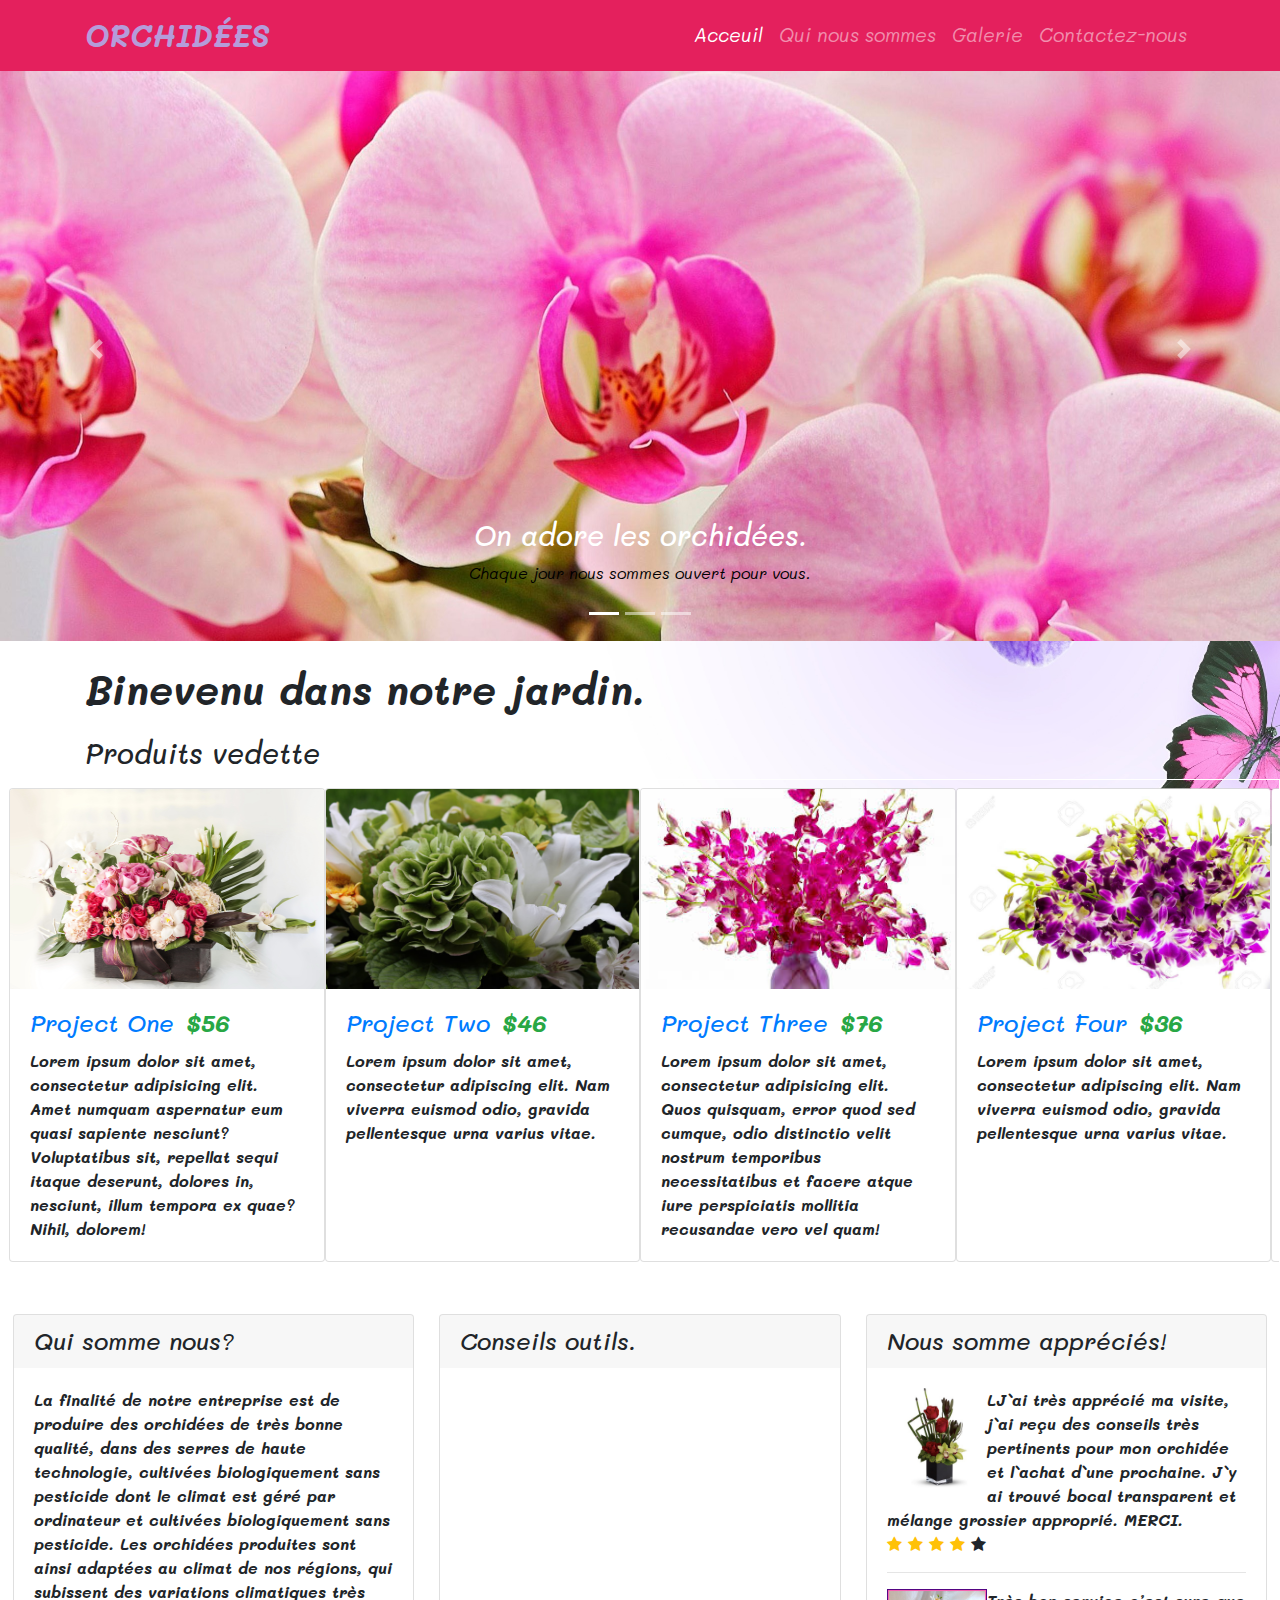
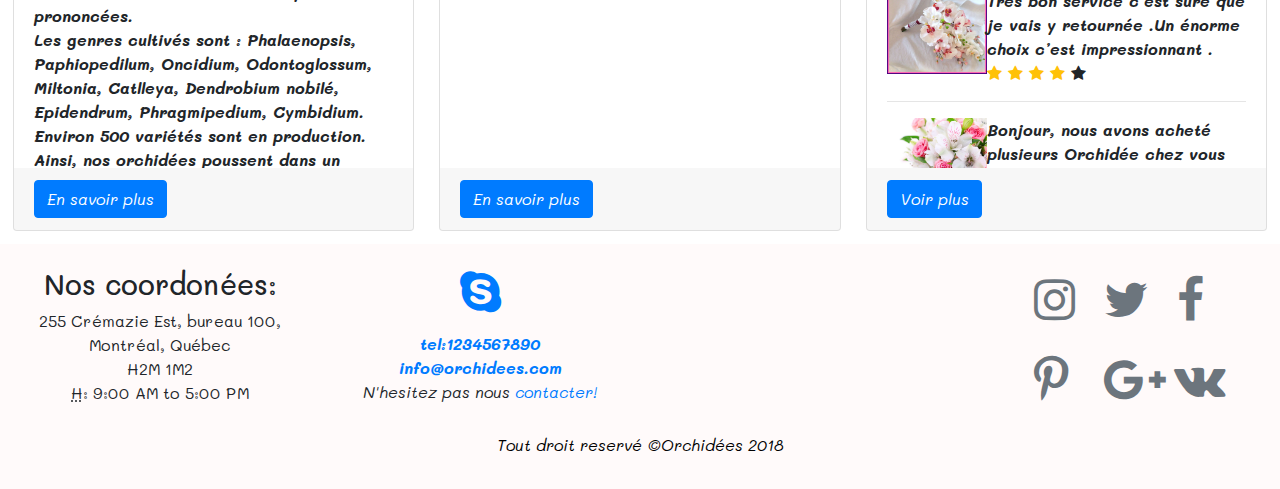
==== commit 502a16b8: "j'ai ajoute le produit vedet sur le index" ====
--- a/index.html
+++ b/index.html
@@ -88,6 +88,90 @@
 <div class="container">
     <h1 class="my-4"><strong>Binevenu dans notre jardin.</strong></h1>
 </div>
+<!-- produit vedette -->
+<div class="container">
+    <h3>Produits vedette</h3>
+</div>
+
+<div class="w-100 border border-white overflow-auto p-2">
+    <div class="container-fluid">
+        <div class="row flex-row flex-nowrap">
+            <div class="col-3 portfolio-item p-0">
+                <div class="card h-100">
+                    <a href="#"><img class="card-img-top" src="images/project_1.jpg" alt="project_1"></a>
+                    <div class="card-body">
+                        <h4 class="card-title">
+                            <a href="#">Project One <strong class="text-success p-1">$56</strong></a>
+                        </h4>
+                        <p class="card-text">Lorem ipsum dolor sit amet, consectetur adipisicing elit. Amet numquam
+                            aspernatur
+                            eum quasi sapiente nesciunt? Voluptatibus sit, repellat sequi itaque deserunt, dolores
+                            in,
+                            nesciunt, illum tempora ex quae? Nihil, dolorem!</p>
+                    </div>
+                </div>
+            </div>
+            <div class="col-3 portfolio-item p-0">
+                <div class="card h-100">
+                    <a href="#"><img class="card-img-top" src="images/project_2.jpg" alt="project_2"></a>
+                    <div class="card-body">
+                        <h4 class="card-title">
+                            <a href="#">Project Two <strong class="text-success p-1">$46</strong></a>
+                        </h4>
+                        <p class="card-text">Lorem ipsum dolor sit amet, consectetur adipiscing elit. Nam viverra
+                            euismod odio,
+                            gravida pellentesque urna varius vitae.</p>
+                    </div>
+                </div>
+            </div>
+            <div class="col-3 portfolio-item p-0">
+                <div class="card h-100">
+                    <a href="#"><img class="card-img-top" src="images/project_3.jpg" alt="project_3"></a>
+                    <div class="card-body">
+                        <h4 class="card-title">
+                            <a href="#">Project Three <strong class="text-success p-1">$76</strong></a>
+                        </h4>
+                        <p class="card-text">Lorem ipsum dolor sit amet, consectetur adipisicing elit. Quos
+                            quisquam,
+                            error
+                            quod sed cumque, odio distinctio velit nostrum temporibus necessitatibus et facere
+                            atque
+                            iure
+                            perspiciatis mollitia recusandae vero vel quam!</p>
+                    </div>
+                </div>
+            </div>
+            <div class="col-3 portfolio-item p-0">
+                <div class="card h-100">
+                    <a href="#"><img class="card-img-top" src="images/project_4.jpg" alt="project_4"></a>
+                    <div class="card-body">
+                        <h4 class="card-title">
+                            <a href="#">Project Four <strong class="text-success p-1">$36</strong></a>
+                        </h4>
+                        <p class="card-text">Lorem ipsum dolor sit amet, consectetur adipiscing elit. Nam viverra
+                            euismod odio,
+                            gravida pellentesque urna varius vitae.</p>
+                    </div>
+                </div>
+            </div>
+            <div class="col-3 portfolio-item p-0">
+                <div class="card h-100">
+                    <a href="#"><img class="card-img-top" src="images/project_5.jpg" alt="project_5"></a>
+                    <div class="card-body">
+                        <h4 class="card-title">
+                            <a href="#">Project Five <strong class="text-success p-1">$56</strong></a>
+                        </h4>
+                        <p class="card-text">Lorem ipsum dolor sit amet, consectetur adipiscing elit. Nam viverra
+                            euismod odio,
+                            gravida pellentesque urna varius vitae.</p>
+                    </div>
+                </div>
+            </div>
+
+        </div>
+    </div>
+</div>
+
 
 <div class="row-container">
     <div class="col-xs-12 col-md-4 padding-1">
@@ -116,15 +200,15 @@
             <h4 class="card-header border-0">Conseils outils.</h4>
             <div class="card-body">
                 <div class="embed-responsive embed-responsive-16by9 mb-4">
-                    <iframe class="embed-responsive-item" src="https://www.youtube.com/watch?v=PMBYLusTFUI"
+                    <iframe class="embed-responsive-item" src="https://www.youtube.com/embed/PMBYLusTFUI"
                             allowfullscreen></iframe>
                 </div>
                 <div class="embed-responsive embed-responsive-16by9 mb-4">
-                    <iframe class="embed-responsive-item" src="https://www.youtube.com/watch?v=7MwNvrkUzQ8"
+                    <iframe class="embed-responsive-item" src="https://www.youtube.com/embed/7MwNvrkUzQ8"
                             allowfullscreen></iframe>
                 </div>
                 <div class="embed-responsive embed-responsive-16by9 mb-4">
-                    <iframe class="embed-responsive-item" src="https://www.youtube.com/watch?v=1MWnPilJ0kM"
+                    <iframe class="embed-responsive-item" src="https://www.youtube.com/embed/1MWnPilJ0kM"
                             allowfullscreen></iframe>
                 </div>
             </div>
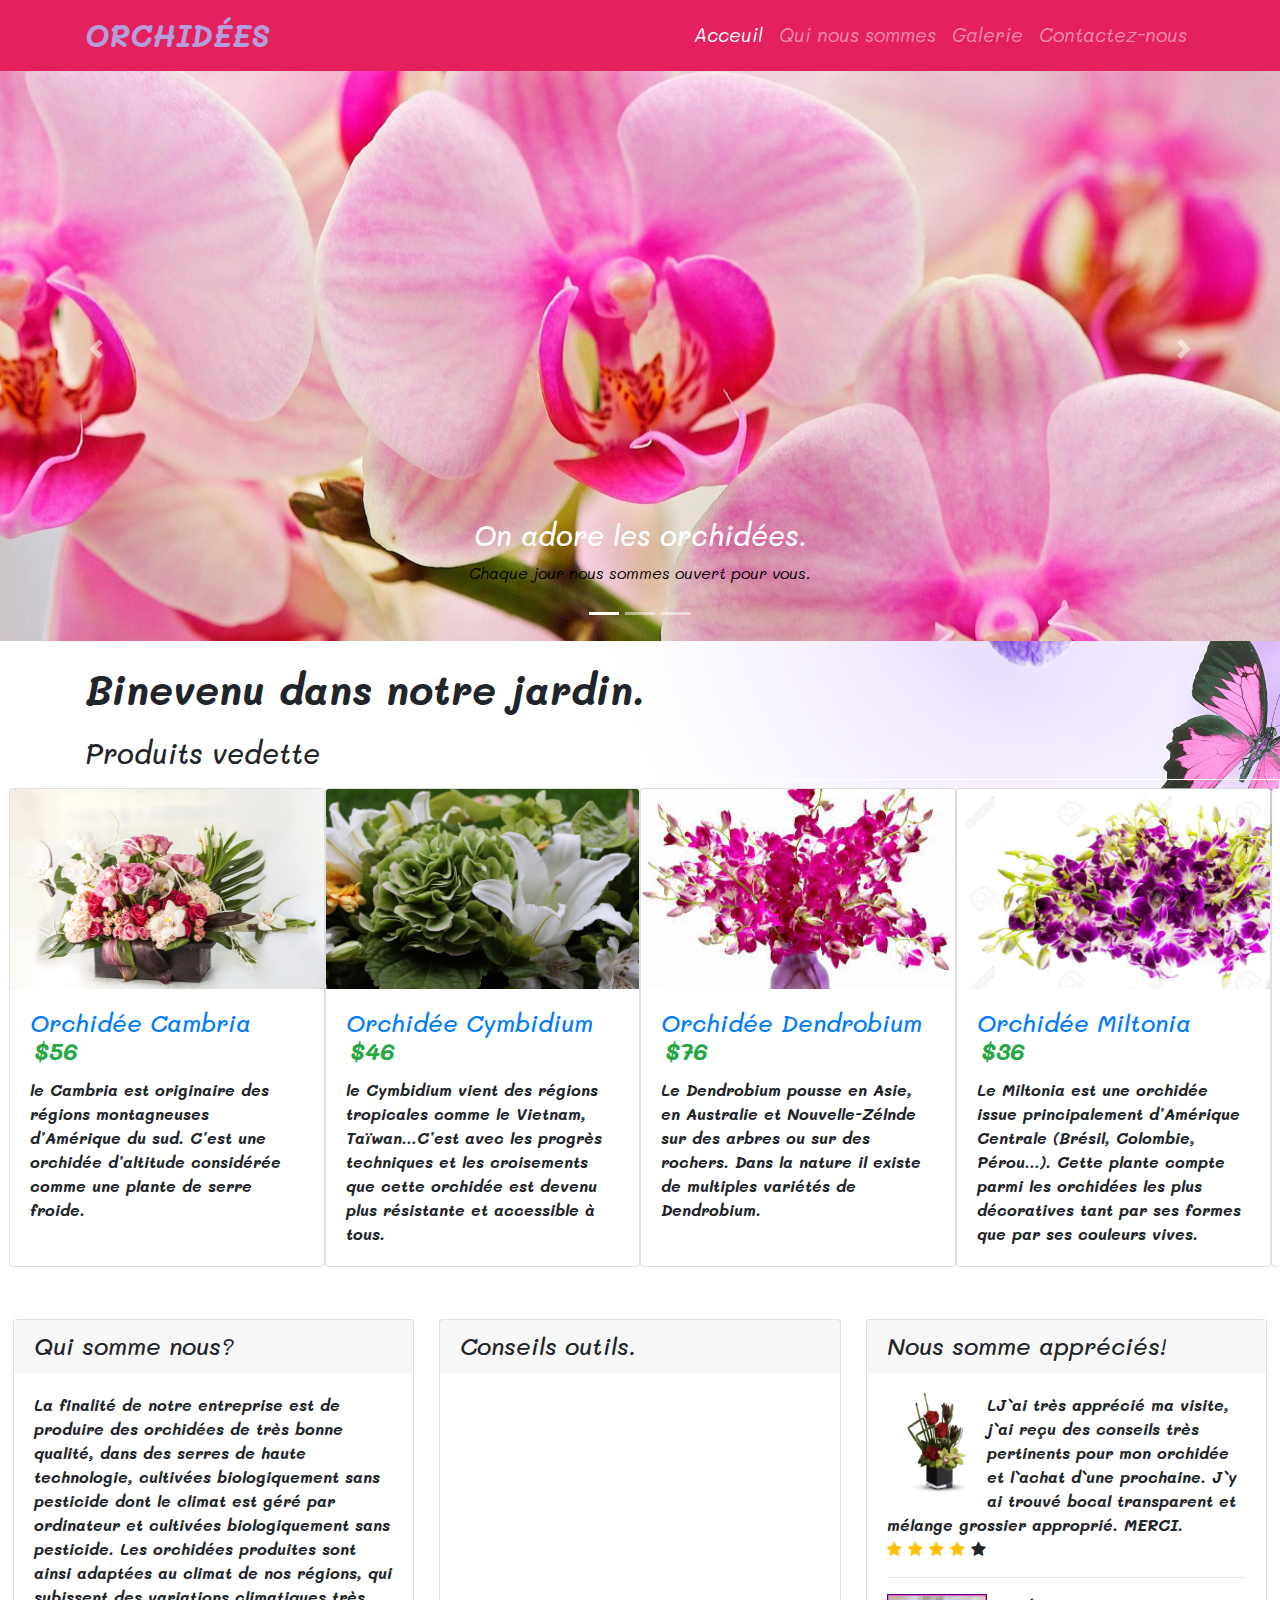
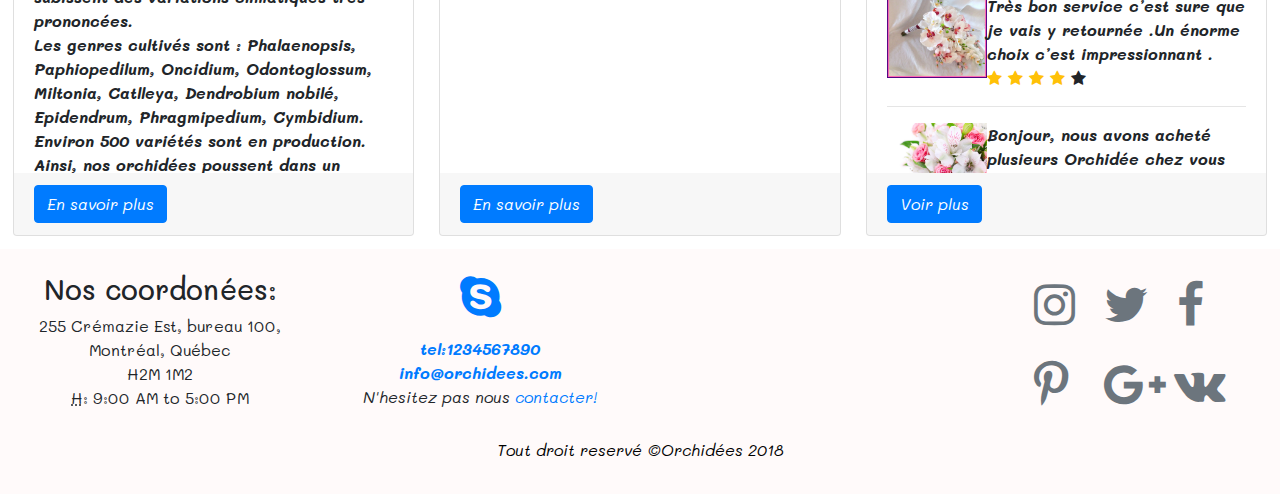
==== commit fdce1c7c: "changer des ereures" ====
--- a/index.html
+++ b/index.html
@@ -101,13 +101,9 @@
                     <a href="#"><img class="card-img-top" src="images/project_1.jpg" alt="project_1"></a>
                     <div class="card-body">
                         <h4 class="card-title">
-                            <a href="#">Project One <strong class="text-success p-1">$56</strong></a>
-                        </h4>
-                        <p class="card-text">Lorem ipsum dolor sit amet, consectetur adipisicing elit. Amet numquam
-                            aspernatur
-                            eum quasi sapiente nesciunt? Voluptatibus sit, repellat sequi itaque deserunt, dolores
-                            in,
-                            nesciunt, illum tempora ex quae? Nihil, dolorem!</p>
+                            <a href="#">Orchidée Cambria <strong class="text-success p-1">$56</strong></a>
+                        </h4>
+                        <p class="card-text">le Cambria est originaire des régions montagneuses d’Amérique du sud. C’est une orchidée d’altitude considérée comme une plante de serre froide.</p>
                     </div>
                 </div>
             </div>
@@ -116,11 +112,9 @@
                     <a href="#"><img class="card-img-top" src="images/project_2.jpg" alt="project_2"></a>
                     <div class="card-body">
                         <h4 class="card-title">
-                            <a href="#">Project Two <strong class="text-success p-1">$46</strong></a>
-                        </h4>
-                        <p class="card-text">Lorem ipsum dolor sit amet, consectetur adipiscing elit. Nam viverra
-                            euismod odio,
-                            gravida pellentesque urna varius vitae.</p>
+                            <a href="#">Orchidée Cymbidium <strong class="text-success p-1">$46</strong></a>
+                        </h4>
+                        <p class="card-text">le Cymbidium vient des régions tropicales comme le Vietnam, Taïwan…C’est avec les progrès techniques et les croisements que cette orchidée est devenu plus résistante et accessible à tous.</p>
                     </div>
                 </div>
             </div>
@@ -129,15 +123,9 @@
                     <a href="#"><img class="card-img-top" src="images/project_3.jpg" alt="project_3"></a>
                     <div class="card-body">
                         <h4 class="card-title">
-                            <a href="#">Project Three <strong class="text-success p-1">$76</strong></a>
-                        </h4>
-                        <p class="card-text">Lorem ipsum dolor sit amet, consectetur adipisicing elit. Quos
-                            quisquam,
-                            error
-                            quod sed cumque, odio distinctio velit nostrum temporibus necessitatibus et facere
-                            atque
-                            iure
-                            perspiciatis mollitia recusandae vero vel quam!</p>
+                            <a href="#">Orchidée Dendrobium <strong class="text-success p-1">$76</strong></a>
+                        </h4>
+                        <p class="card-text">Le Dendrobium pousse en Asie, en Australie et Nouvelle-Zélnde sur des arbres ou sur des rochers. Dans la nature il existe de multiples variétés de Dendrobium. </p>
                     </div>
                 </div>
             </div>
@@ -146,11 +134,9 @@
                     <a href="#"><img class="card-img-top" src="images/project_4.jpg" alt="project_4"></a>
                     <div class="card-body">
                         <h4 class="card-title">
-                            <a href="#">Project Four <strong class="text-success p-1">$36</strong></a>
-                        </h4>
-                        <p class="card-text">Lorem ipsum dolor sit amet, consectetur adipiscing elit. Nam viverra
-                            euismod odio,
-                            gravida pellentesque urna varius vitae.</p>
+                            <a href="#">Orchidée Miltonia <strong class="text-success p-1">$36</strong></a>
+                        </h4>
+                        <p class="card-text">Le Miltonia est une orchidée issue principalement d’Amérique Centrale (Brésil, Colombie, Pérou…). Cette plante compte parmi les orchidées les plus décoratives tant par ses formes que par ses couleurs vives.</p>
                     </div>
                 </div>
             </div>
@@ -159,11 +145,9 @@
                     <a href="#"><img class="card-img-top" src="images/project_5.jpg" alt="project_5"></a>
                     <div class="card-body">
                         <h4 class="card-title">
-                            <a href="#">Project Five <strong class="text-success p-1">$56</strong></a>
-                        </h4>
-                        <p class="card-text">Lorem ipsum dolor sit amet, consectetur adipiscing elit. Nam viverra
-                            euismod odio,
-                            gravida pellentesque urna varius vitae.</p>
+                            <a href="#">Orhidée Oncidium<strong class="text-success p-1">$56</strong></a>
+                        </h4>
+                        <p class="card-text">L’oncidium ou « la princesse qui danse ». Cette orchidée pousse en Amérique du Sud. Si vous observez la forme de la fleur attentivement, vous comprendrez l’origine de son nom.</p>
                     </div>
                 </div>
             </div>
